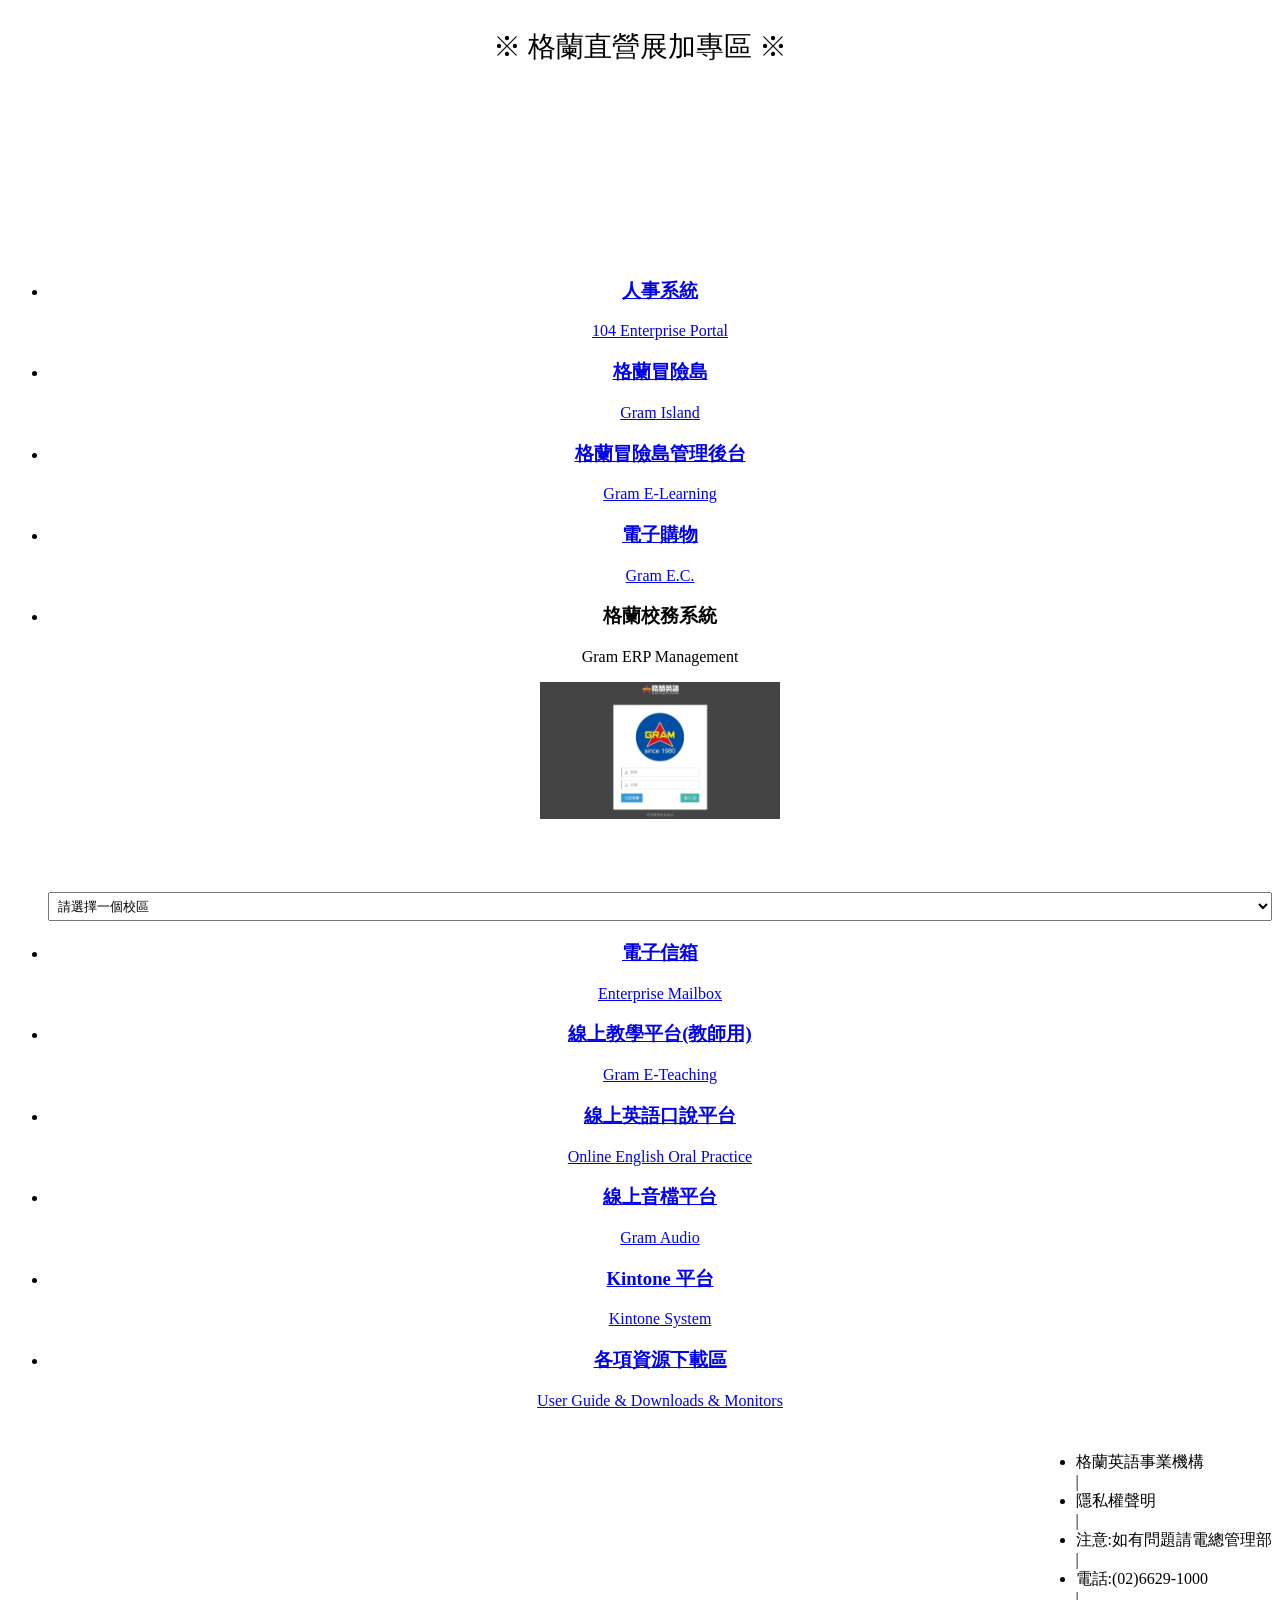
==== main.html @ f8d96b99 "Add files via upload" ====
﻿<!DOCTYPE html>
<html lang="zh-Hant-TW">

<head>
	
<link href="https://fonts.googleapis.com/css?family=Source+Sans+Pro:400,700" rel="stylesheet">
	<meta charset="UTF-8">
	<meta content="width=device-width, initial-scale=1" name="viewport">
	<meta content="IE=edge" http-equiv="X-UA-Compatible">
<title>格蘭企業入口網｜OP 系統</title>

<meta property="og:locale" content="zh_TW">
<meta property="og:type" content="website">
<meta property="og:site_name" content="格蘭企業入口網">
<meta property="og:title" content="格蘭企業入口網｜OP 系統">
<meta property="og:description" content="整合人事、教學、學習、資源的平台入口">
<meta property="og:url" content="https://op.gram.tw/">
<meta property="og:image" content="img/003.jpg">
<meta property="og:image:width" content="1200">
<meta property="og:image:height" content="630">

<!-- （選配）Twitter Card -->
<meta name="twitter:card" content="summary_large_image">
<meta name="twitter:title" content="格蘭企業入口網｜OP 系統">
<meta name="twitter:description" content="整合人事、教學、學習、資源的平台入口">
<meta name="twitter:image" content="https://op.gram.tw/og/gram-op-cover.jpg">

    <link href="css/font-awesome.min.css" rel="stylesheet" type="text/css">
	<link href="css/normalize.css" rel="stylesheet" type="text/css">
    <link href="css/demo.css" rel="stylesheet" type="text/css">
	<link href="css/xopixel.css" rel="stylesheet" type="text/css">

<script>
<!--
function myhomepage(){
this.homepage.style.behavior='url(#default#homepage)';this.homepage.sethomepage('http://op.gram.tw');
}


</script>


</head>

<body style="height: auto; background-image: url(images/mainbg02.png)">

<div>
  <script src="js/jssor.slider-25.0.7.min.js" type="text/javascript"></script>
    <script type="text/javascript">
        jssor_1_slider_init = function() {

            var jssor_1_SlideshowTransitions = [
              {$Duration:1200,$Opacity:2}
            ];

            var jssor_1_options = {
              $AutoPlay: 1,
              $SlideshowOptions: {
                $Class: $JssorSlideshowRunner$,
                $Transitions: jssor_1_SlideshowTransitions,
                $TransitionsOrder: 1
              },
              $ArrowNavigatorOptions: {
                $Class: $JssorArrowNavigator$
              },
              $BulletNavigatorOptions: {
                $Class: $JssorBulletNavigator$
              }
            };

            var jssor_1_slider = new $JssorSlider$("jssor_1", jssor_1_options);

            /*#region responsive code begin*/
            /*remove responsive code if you don't want the slider scales while window resizing*/
            function ScaleSlider() {
                var refSize = jssor_1_slider.$Elmt.parentNode.clientWidth;
                if (refSize) {
                    refSize = Math.min(refSize, 820);
                    jssor_1_slider.$ScaleWidth(refSize);
                }
                else {
                    window.setTimeout(ScaleSlider, 30);
                }
            }
            ScaleSlider();
            $Jssor$.$AddEvent(window, "load", ScaleSlider);
            $Jssor$.$AddEvent(window, "resize", ScaleSlider);
            $Jssor$.$AddEvent(window, "orientationchange", ScaleSlider);
            /*#endregion responsive code end*/
        };
    function openSelectedURL() {
        var selectElement = document.getElementById("urlSelect");
        var selectedURL = selectElement.value;

        if (selectedURL) {
            window.open(selectedURL, '_blank'); // 在新分頁中開啟選定的網址
        }
    }
    </script>
    <style>
        /* jssor slider loading skin double-tail-spin css */

        .jssorl-004-double-tail-spin img {
            animation-name: jssorl-004-double-tail-spin;
            animation-duration: 1.2s;
            animation-iteration-count: infinite;
            animation-timing-function: linear;
        }

        @keyframes jssorl-004-double-tail-spin {
            from {
                transform: rotate(0deg);
            }

            to {
                transform: rotate(360deg);
            }
        }


        .jssorb051 .i {position:absolute;cursor:pointer;}
        .jssorb051 .i .b {fill:#fff;fill-opacity:0.5;stroke:#000;stroke-width:400;stroke-miterlimit:10;stroke-opacity:0.5;}
        .jssorb051 .i:hover .b {fill-opacity:.7;}
        .jssorb051 .iav .b {fill-opacity: 1;}
        .jssorb051 .i.idn {opacity:.3;}

        .jssora051 {display:block;position:absolute;cursor:pointer;}
        .jssora051 .a {fill:none;stroke:#fff;stroke-width:360;stroke-miterlimit:10;}
        .jssora051:hover {opacity:.8;}
        .jssora051.jssora051dn {opacity:.5;}
        .jssora051.jssora051ds {opacity:.3;pointer-events:none;}

        .image-text-container {
    position: relative;
    display: inline-block;
}

    </style>
	<div class=Section1>

<div align=center>
<p style="font-family:Microsoft JhengHei;font-size: 28px;">※ 格蘭直營展加專區 ※</p>
    <div id="jssor_1" style="position: relative; margin: 0 auto; top: 0px; left: 0px; width: 588px; height: 150px; overflow: hidden; visibility: hidden; padding-top:15px;">
        <!-- Loading Screen -->
        <div data-u="loading" class="jssorl-004-double-tail-spin" style="padding-top:15px;position:absolute;top:0px;left:0px;text-align:center;background-color:rgba(0,0,0,0.7);">
            <img style="padding-top:15px;margin-top:-19px;position:relative;top:50%;width:38px;height:38px;" src="https://cdnjs.cloudflare.com/ajax/libs/font-awesome/6.5.0/svgs/solid/spinner.svg" />
        </div>
        <div data-u="slides" style="; padding-top:15px; cursor: default; position: relative; top: 0px; left: 0px; width: 588px; height: 150px; overflow: hidden;">
                       <div style="padding-top:15px;">
				<a href="https://audio.gram1980.com/MusicCenter/" target="_bank"><img data-u="image" src="img/002.jpg"/></a>
            </div>
            <div style="padding-top:15px;">
				<a href="https://www.gram.com.tw/" target="_bank"><img data-u="image" src="img/001.jpg" /></a>
            </div>
            <div style="padding-top:15px;">
				<a href="http://op.gram.tw/readingpen/" target="_bank"><img data-u="image" src="img/003.jpg" /></a>
            </div>
        </div>
        <!-- Bullet Navigator -->
        <div data-u="navigator" class="jssorb051" style="position:absolute;bottom:12px;right:12px;" data-autocenter="1" data-scale="0.5" data-scale-bottom="0.75">
            <div data-u="prototype" class="i" style="width:16px;height:16px;">
                <svg viewbox="0 0 16000 16000" style="position:absolute;top:0;left:0;width:100%;height:100%;">
                    <circle class="b" cx="8000" cy="8000" r="5800"></circle>
                </svg>
            </div>
        </div>
        <!-- Arrow Navigator -->
        <div data-u="arrowright" class="jssora051" style="width:55px;height:55px;top:0px;right:25px;" data-autocenter="2" data-scale="0.75" data-scale-right="0.75">
            <svg viewbox="0 0 16000 16000" style="position:absolute;top:0;left:0;width:100%;height:100%;">
                <polyline class="a" points="4960,1920 11040,8000 4960,14080 "></polyline>
            </svg>
        </div>
    </div>
    <script type="text/javascript">jssor_1_slider_init();</script>
  
   

  <div class="xop-section">
		<ul class="xop-grid">
			<li>
				<div class="xop-box xop-img-1">
					<a href="http://hr.gram.com.tw/ehrportal/" target="_blank">
					<div class="xop-info">
					  <h3>人事系統</h3>
					  <p>104 Enterprise Portal</p>
					</div></a>
				</div>
			</li>
			<li>
				<div class="xop-box xop-img-2">
					<a href="http://gramisland.gram1980.com/E-LearningWeb/" target="_blank">
					<div class="xop-info">
						<h3>格蘭冒險島</h3>
						<p>Gram Island</p>
					</div></a>
				</div>
			</li>
			<li>
				<div class="xop-box xop-img-3">
					<a href="http://gramisland.gram1980.com/E-Learning/index" target="_blank">
					<div class="xop-info">
						<h3>格蘭冒險島管理後台</h3>
						 <p>Gram E-Learning</p>
					</div></a>
				</div>
			</li>
            			<li>
				<div class="xop-box xop-img-4">
					<a href="http://ec.gram.com.tw/" target="_blank">
					<div class="xop-info">
						<h3>電子購物</h3>
						<p>Gram E.C.</p>
					</div></a>
				</div>
			</li>

			            			<li>

    <div class="xop-box select-container">
            <div class="xop-info" style="z-index:10;">
                <h3>格蘭校務系統</h3>
                <p>Gram ERP Management</p>
            </div>
        <div class="image-text-container">
            <!-- 圖片 -->
                    <img src="images/icon-19.png" alt="選單圖片" style="width:240p; height:216p; margin-bottom: 6px;">
            <!-- 疊加的文字 -->

        </div>

        <!-- 添加本地圖片在選單上方 -->

        <!-- 調整選單寬度，並新增一個不可選擇的提示選項 -->
        <select id="urlSelect" style="width: 100%; padding: 5px; box-sizing: border-box;" onchange="openSelectedURL()">
            <option value="" disabled selected>請選擇一個校區</option> <!-- 無法選擇的提示選項 -->
            <option value="https://gramkl.mido-9.com/metronic/index.php">基隆本校</option>
            <option value="https://gramk2.mido-9.com/metronic/index.php">深美本校</option>
            <option value="https://gramsd.mido-9.com/metronic/index.php">新店本校</option>
            <option value="https://gramjh.mido-9.com/metronic/index.php">中和本校</option>
            <option value="https://gramsl.mido-9.com/metronic/index.php">樹林本校</option>
            <option value="https://gramtp.mido-9.com/metronic/index.php">太平本校</option>
            <option value="https://gramck.mido-9.com/metronic/index.php">中港本校</option>
            <option value="https://gramws.mido-9.com/metronic/index.php">文心本校</option>
            <option value="https://gramdl.mido-9.com/metronic/index.php">斗六本校</option>
            <option value="https://gramhp.mido-9.com/metronic/index.php">虎尾本校</option>
            <option value="https://gramh2.mido-9.com/metronic/index.php">林森本校</option>
            <option value="https://gramcm.mido-9.com/metronic/index.php">忠明南校</option>
            <option value="https://gramts.mido-9.com/metronic/index.php">泰山分校</option>
            <option value="https://gramsl2.mido-9.com/metronic/index.php">板橋沙崙</option>
            <option value="https://gramit.mido-9.com/metronic/index.php">總管理部</option>
        </select>

    </div>
</li>

			            			<li>
				<div class="xop-box xop-img-6">
					<a href="https://tritonb.url.com.tw/rcmail/" target="_blank">
					<div class="xop-info">
						<h3>電子信箱</h3>
						<p>Enterprise Mailbox</p>
					</div></a>
				</div>
			</li>
			            			<li>
				<div class="xop-box xop-img-7">
					<a href="https://eschool.gram1980.com" target="_blank">
					<div class="xop-info">
						<h3>線上教學平台(教師用)</h3>
						<p>Gram E-Teaching</p>
					</div></a>
				</div>
			</li>
							<!--<li>
				<div class="xop-box xop-img-8">
					<a href="http://erp.gram.com.tw/" target="_blank">
					<div class="xop-info">
						<h3>格蘭校務系統(ERP)</h3>
						<p>Gram ERP Management</p>
					</div></a>
				</div>
			</li>-->
							<li>
				<div class="xop-box xop-img-9">
					<a href="https://coeop.caves.com.tw/login/gram/" target="_blank">
					<div class="xop-info">
						<h3>線上英語口說平台</h3>
						<p>Online English Oral Practice</p>
					</div></a>
				</div>
			</li>
			            			<li>
				<div class="xop-box xop-img-10">
					<a href="https://audio.gram1980.com/MusicCenter/" target="_blank">
					<div class="xop-info">
						<h3>線上音檔平台</h3>
						<p>Gram Audio</p>
					</div></a>
				</div>
			</li>

			<li>
				<div class="xop-box xop-img-12">
					<a href="https://gram.cybozu.com/" target="_blank">
					<div class="xop-info">
						<h3>Kintone 平台</h3>
						<p>Kintone System</p>
					</div></a>
				</div>
			</li>
			            			<li>
				<div class="xop-box xop-img-5">
					<a href="E_index.htm" target="mainFrame">
					<div class="xop-info">
						<h3>各項資源下載區</h3>
						<p>User Guide & Downloads & Monitors</p>
					</div></a>
				</div>
			</li>
	 
		</ul>
	</div>


	</div>

	<footer><div style="height: 50px; background-image: url(imgs/navbg.png);">
		<div style="padding-top: 10px;float: right; ">
		<ul class="footerli">
		<li class="footerli" style="">格蘭英語事業機構</li>|
		<li class="footerli">隱私權聲明</li>|
		<li class="footerli">注意:如有問題請電總管理部</li>|
		<li class="footerli">電話:(02)6629-1000</li>|

		</ul>
</div></div></footer>
</body>

</html>
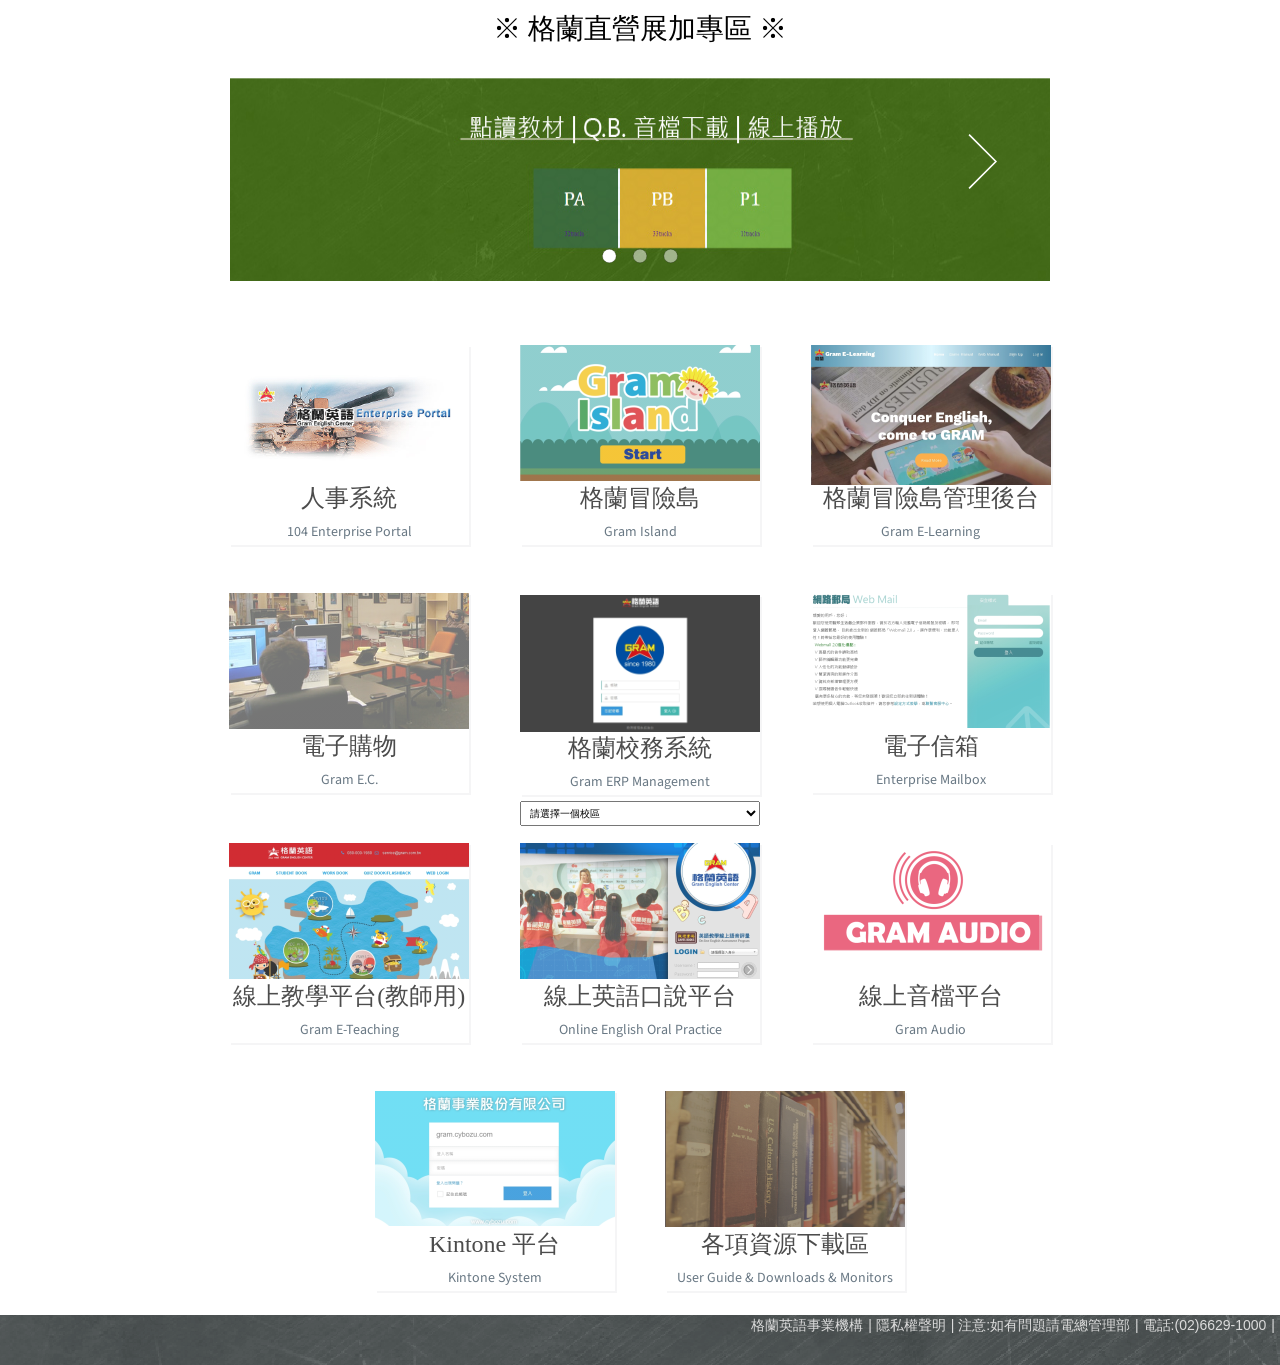
==== commit 6f7155f8: "Update main.html" ====
--- a/main.html
+++ b/main.html
@@ -42,7 +42,7 @@
 
 </head>
 
-<body style="height: auto; background-image: url(images/mainbg02.png)">
+<body style="height: auto; background-image: url(../images/mainbg02.png)">
 
 <div>
   <script src="js/jssor.slider-25.0.7.min.js" type="text/javascript"></script>
@@ -337,4 +337,4 @@
 </body>
 
 </html>
- + 
--- a/css/demo.css
+++ b/css/demo.css
@@ -0,0 +1,243 @@
+@import url('https://fonts.googleapis.com/css?family=Pacifico');
+
+.xop-section {
+	max-width: 1024px;
+	margin: 0 auto;
+	padding-top: 7%;
+	padding-right: 1%;
+	padding-left: 1%;
+}
+
+.xop-grid {
+	margin-top: -50px;
+	margin-right: 0;
+	margin-left: 0;
+	margin-bottom: 0;
+	padding: 0;
+	list-style: none;
+	display: block;
+	text-align: center;
+	width: 100%;
+
+}
+
+.xop-grid:after {
+	clear: both;
+}
+
+.xop-grid:after,
+.xop-box:before {
+	content: '';
+    display: table;
+}
+
+.xop-grid li {
+	width: 240px;
+	height: 200px;
+	display: inline-block;
+	margin: 24px;
+}
+
+.xop-box {
+	width: 100%;
+	height: 100%;
+	position: relative;
+	cursor: pointer;
+    -webkit-transition: 0.3s ease-in-out, 
+    -webkit-transform 0.3s ease-in-out;
+	-moz-transition:  0.3s ease-in-out, 
+    -moz-transform 0.3s ease-in-out;
+    transition: all 0.3s ease-in-out, 
+    transform 0.3s ease-in-out, ;
+	box-shadow: 2px 2px rgba(70,70,75,0.05);
+
+}
+
+.xop-box:hover {
+	transform: scale(1.05); 
+}
+
+.xop-img-1 { 
+ background: 
+    linear-gradient(
+      rgba(255,255, 255, 0.10), 
+      rgba(255,255, 255, 0.10)
+    ),
+    /* bottom, image */
+    url(../images/icon-01.png);
+}
+
+.xop-img-2 { 
+ background: 
+    linear-gradient(
+      rgba(255,255, 255, 0.10), 
+      rgba(255,255, 255, 0.10)
+    ),
+    /* bottom, image */
+    url(../images/icon-02.png);
+}
+
+.xop-img-3 { 
+ background: 
+    linear-gradient(
+      rgba(255,255, 255, 0.10), 
+      rgba(255,255, 255, 0.10)
+    ),
+    /* bottom, image */
+    url(../images/icon-03.png);
+}
+
+.xop-img-4 { 
+ background: 
+    linear-gradient(
+      rgba(255,255, 255, 0.10), 
+      rgba(255,255, 255, 0.10)
+    ),
+    /* bottom, image */
+    url(../images/icon-04.png);
+}
+
+.xop-img-5 { 
+ background: 
+    linear-gradient(
+      rgba(255,255, 255, 0.10), 
+      rgba(255,255, 255, 0.10)
+    ),
+    /* bottom, image */
+    url(../images/icon-05.png);
+}
+
+.xop-img-6 { 
+ background: 
+    linear-gradient(
+      rgba(255,255, 255, 0.10), 
+      rgba(255,255, 255, 0.10)
+    ),
+    /* bottom, image */
+    url(../images/icon-06.png);
+}
+
+.xop-img-7 { 
+ background: 
+    linear-gradient(
+      rgba(255,255, 255, 0.10), 
+      rgba(255,255, 255, 0.10)
+    ),
+    /* bottom, image */
+    url(../images/icon-07.png);
+}
+
+.xop-img-8 { 
+ background: 
+    linear-gradient(
+      rgba(255,255, 255, 0.10), 
+      rgba(255,255, 255, 0.10)
+    ),
+    /* bottom, image */
+    url(../images/icon-08.png);
+}
+
+.xop-img-9 { 
+ background: 
+    linear-gradient(
+      rgba(255,255, 255, 0.10), 
+      rgba(255,255, 255, 0.10)
+    ),
+    /* bottom, image */
+    url(../images/icon-09.png);
+}
+
+.xop-img-10 { 
+ background: 
+    linear-gradient(
+      rgba(255,255, 255, 0.10), 
+      rgba(255,255, 255, 0.10)
+    ),
+    /* bottom, image */
+    url(../images/icon-10.png);
+}
+
+.xop-img-11 { 
+ background: 
+    linear-gradient(
+      rgba(255,255, 255, 0.10), 
+      rgba(255,255, 255, 0.10)
+    ),
+    /* bottom, image */
+    url(../images/icon-11.png);
+}
+
+.xop-img-12 { 
+ background: 
+    linear-gradient(
+      rgba(255,255, 255, 0.10), 
+      rgba(255,255, 255, 0.10)
+    ),
+    /* bottom, image */
+    url(../images/icon-12.png);
+}
+
+.xop-img-13 { 
+ background: 
+    linear-gradient(
+      rgba(255,255, 255, 0.10), 
+      rgba(255,255, 255, 0.10)
+    ),
+    /* bottom, image */
+    url(../images/icon-13.png);
+}
+
+.xop-img-14 { 
+ background: 
+    linear-gradient(
+      rgba(255,255, 255, 0.10), 
+      rgba(255,255, 255, 0.10)
+    ),
+    /* bottom, image */
+    url(../images/icon-14.png);
+}
+.xop-img-18 { 
+ background: 
+    linear-gradient(
+      rgba(255,255, 255, 0.10), 
+      rgba(255,255, 255, 0.10)
+    ),
+    /* bottom, image */
+    url(../images/icon-18.png);
+}
+.xop-info {
+	position:absolute;
+	width: 100%;
+	height: inherit;
+}
+
+.xop-info h3 {
+    font-family:'Microsoft JhengHei',Cambria, 'Hoefler Text';
+    font-weight: 400;
+	color: #4c4c4c ;
+	font-size: 24px;
+	padding: 120px 0 0 0;
+	line-height:0.8;
+	text-align: center;
+}
+
+.xop-info p {
+    font-family: 'Source Sans Pro', sans-serif;
+	color: #697884;
+	padding-top: -10px;
+	margin:auto;
+	font-size: 14px;
+	line-height:0.1;
+	text-align: center;
+
+}
+.footerli{
+	padding-top: 15px;
+	display:inline;
+	width: 100px;
+	margin-right:5px;
+	font-size: 14px;
+	color:gainsboro;
+
+
+}
--- a/css/xopixel.css
+++ b/css/xopixel.css
@@ -0,0 +1 @@
+@import url(https://fonts.googleapis.com/css?family=Nunito:700);html{font-size:62.5%}.xopixel-header{width:100%;background:url(http://bit.ly/2jwRz0z) center #4d4d4d;padding:2rem;box-sizing:border-box;overflow:auto;font-weight:400;font-size:1.6rem;line-height:1.3;text-rendering:optimizeLegibility}.xopixel-header nav{float:left}.xopixel-header nav a{display:inline-block;position:relative;text-align:left;width:2.5em;height:2.5em;background:0 0;border-radius:50%;margin:0 .5rem;border:4px solid #ff7fb3;color:#ff7fb3;text-decoration:none;-webkit-transition:all .2s ease-in-out;-moz-transition:all .2s ease-in-out;-ms-transition:all .2s ease-in-out;-o-transition:all .2s ease-in-out;transition:all .2s ease-in-out}.xopixel-header h1{display:block;float:left;font-family:Nunito,sans-serif;color:#fff;font-size:2rem;font-weight:700;letter-spacing:.05rem;margin-left:2rem}.xopixel-archive::after{content:"\f004";font-family:FontAwesome}.xopixel-back::after{content:"\f060";font-family:FontAwesome}.xopixel-archive::after,.xopixel-back::after{position:absolute;font-size:1.8rem;top:2px;left:11px;width:100%;height:100%;line-height:2;text-indent:0}.xopixel-archive:hover,.xopixel-back:hover{color:#fff;background-color:#ff7fb3}
